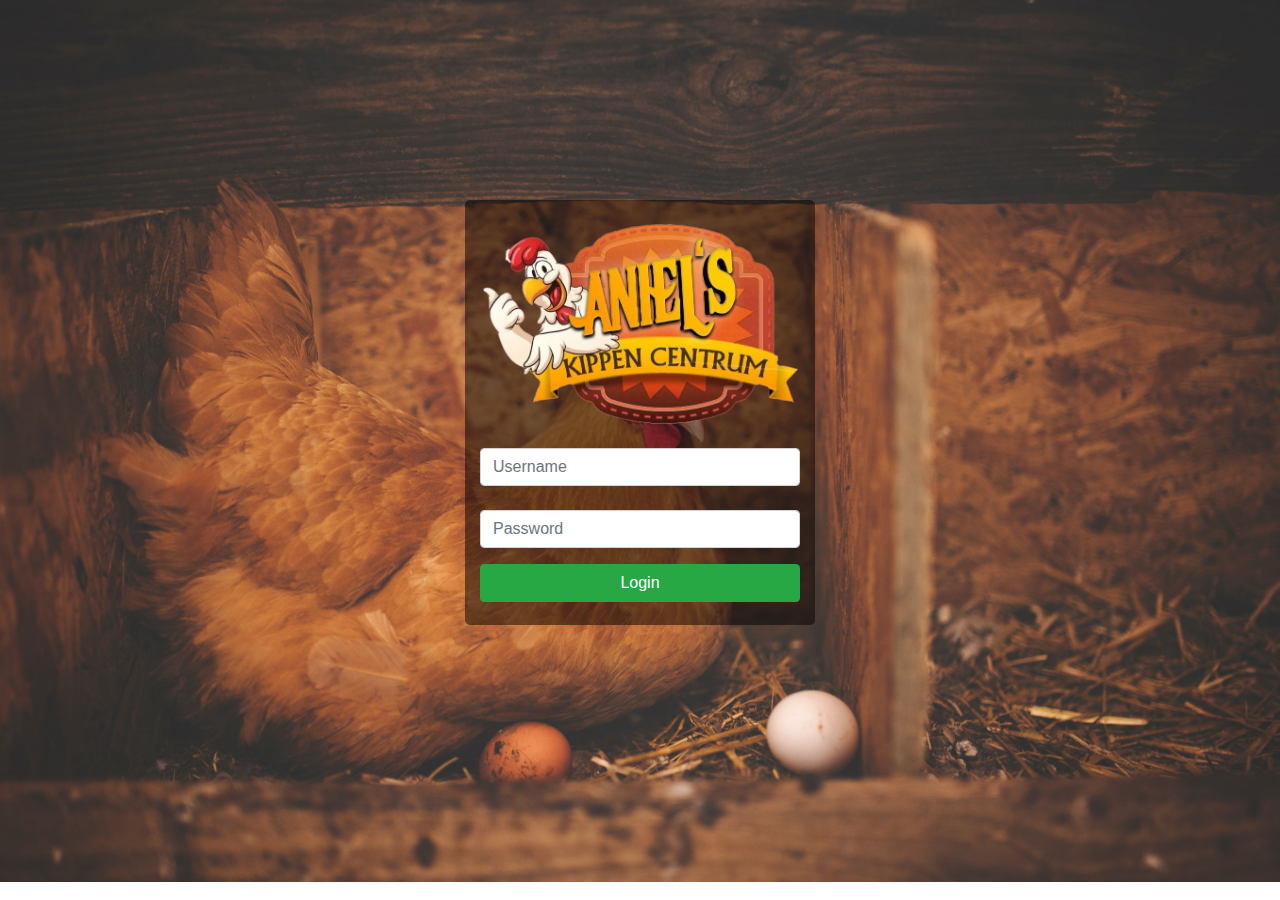
==== index.html @ 964991c5 "Add files via upload" ====
<!DOCTYPE html>
<html lang="en">
    
  <head>
    <meta charset="utf-8">
    <meta http-equiv="X-UA-Compatible" content="IE=edge">
    <meta name="viewport" content="width=device-width, initial-scale=1">
    <title>Login</title>
    <link rel="stylesheet" href="https://maxcdn.bootstrapcdn.com/bootstrap/4.0.0/css/bootstrap.min.css" integrity="sha384-Gn5384xqQ1aoWXA+058RXPxPg6fy4IWvTNh0E263XmFcJlSAwiGgFAW/dAiS6JXm" crossorigin="anonymous">
    <link rel="stylesheet" href="main.css">
  </head>

  <body>
      
    <div id="bg-view">
      <div class="container rounded">
       <div class="mx-auto" style="width: 350px;">
        <div id="cover-overlay">
            
            <br>
             <img src="img/logo.png" height="200" width="315">
            <br>
            <br>
            
<form action="#" method="post">  
    
  <div class="form-group inline">
    <div class="col-sm-12">
      <input type="text" class="form-control" name="username" placeholder="Username">
        
        <br>
        
      <input type="password" class="form-control" name="password" placeholder="Password">
    </div>
  </div>
              
  <div class="form-group inline">
    <div class="col-sm-1">
      <button type="submit" class="btn btn-success"  style="width: 320px;">Login</button>
    </div>
  </div>
              
</form>

        <script src="https://ajax.googleapis.com/ajax/libs/jquery/1.12.4/jquery.min.js"></script>
        <script src="js/bootstrap.min.js"></script>
            
      </div>
    </div>
  </div>
</div>
      
  </body>
    
</html>
---- main.css ----
#bg-view{
  background-image: url('img/chicken.jpg');
  background-size: cover;
  height: 882px;
  background-repeat: no-repeat;
}
#cover-overlay{
  background-color: rgba(0, 0, 0, 0.5);
  border-radius: 5px;
  height: 425px;
  text-align: center;
}
.container{
    margin: auto;
    padding: 200px;
    }
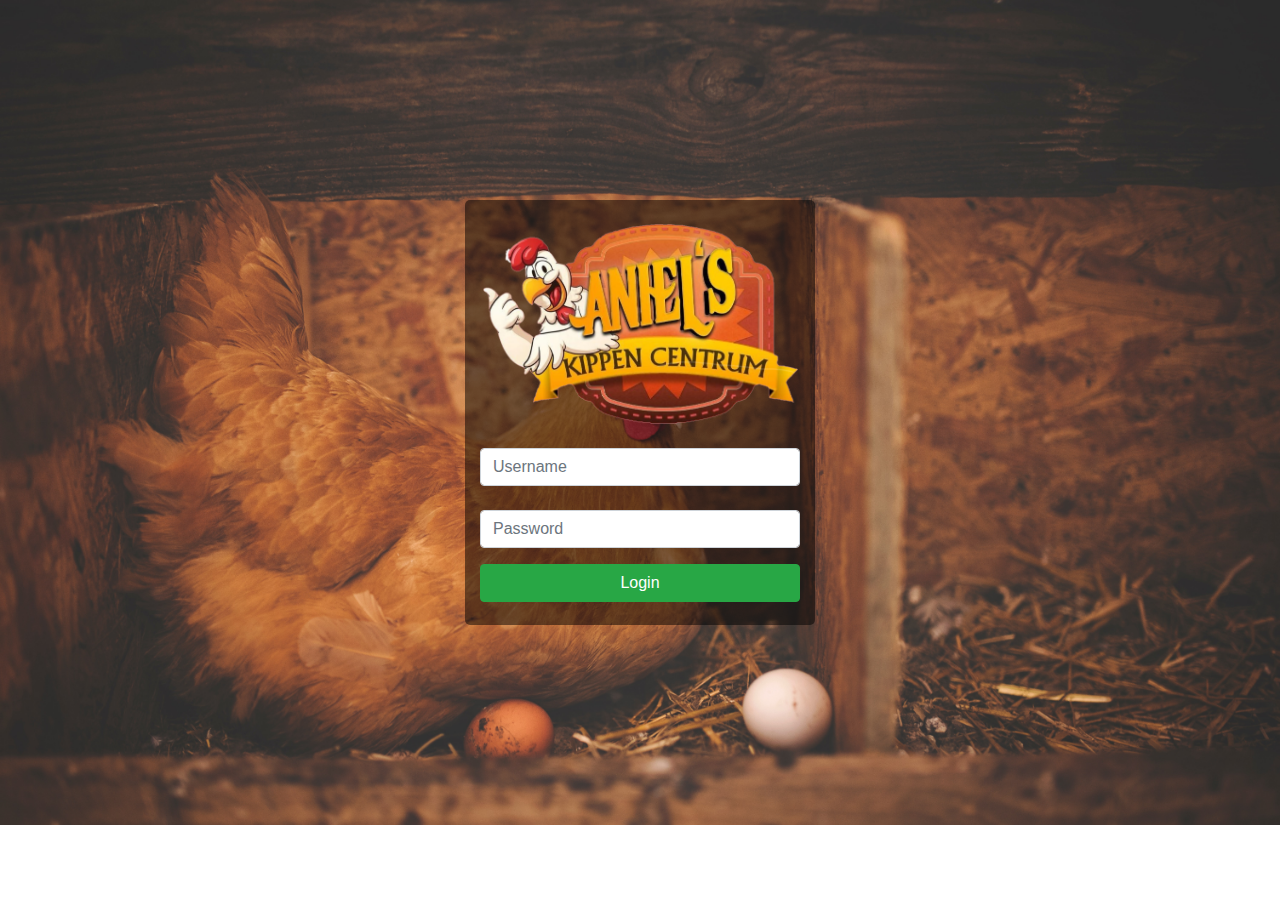
==== commit 9e69b905: "tried cover and inherit" ====
--- a/index.html
+++ b/index.html
@@ -1,6 +1,6 @@
 <!DOCTYPE html>
 <html lang="en">
-    
+
   <head>
     <meta charset="utf-8">
     <meta http-equiv="X-UA-Compatible" content="IE=edge">
@@ -11,45 +11,45 @@
   </head>
 
   <body>
-      
+
     <div id="bg-view">
       <div class="container rounded">
        <div class="mx-auto" style="width: 350px;">
         <div id="cover-overlay">
-            
+
             <br>
              <img src="img/logo.png" height="200" width="315">
             <br>
             <br>
-            
-<form action="#" method="post">  
-    
-  <div class="form-group inline">
-    <div class="col-sm-12">
-      <input type="text" class="form-control" name="username" placeholder="Username">
-        
-        <br>
-        
-      <input type="password" class="form-control" name="password" placeholder="Password">
-    </div>
-  </div>
-              
-  <div class="form-group inline">
-    <div class="col-sm-1">
-      <button type="submit" class="btn btn-success"  style="width: 320px;">Login</button>
-    </div>
-  </div>
-              
-</form>
 
-        <script src="https://ajax.googleapis.com/ajax/libs/jquery/1.12.4/jquery.min.js"></script>
-        <script src="js/bootstrap.min.js"></script>
-            
+            <form action="#" method="post">
+
+              <div class="form-group inline">
+                <div class="col-sm-12">
+                  <input type="text" class="form-control" name="username" placeholder="Username">
+
+                    <br>
+
+                  <input type="password" class="form-control" name="password" placeholder="Password">
+                </div>
+              </div>
+
+              <div class="form-group inline">
+                <div class="col-sm-1">
+                  <button type="submit" class="btn btn-success"  style="width: 320px;">Login</button>
+                </div>
+              </div>
+
+            </form>
+
+            <script src="https://ajax.googleapis.com/ajax/libs/jquery/1.12.4/jquery.min.js"></script>
+            <script src="js/bootstrap.min.js"></script>
+
+          </div>
+        </div>
       </div>
     </div>
-  </div>
-</div>
-      
+
   </body>
-    
+
 </html>
--- a/main.css
+++ b/main.css
@@ -1,7 +1,11 @@
+body {
+    font-family: 'Nunito', sans-serif;
+}
 #bg-view{
   background-image: url('img/chicken.jpg');
   background-size: cover;
-  height: 882px;
+  height: inherit;
+  width: inherit;
   background-repeat: no-repeat;
 }
 #cover-overlay{
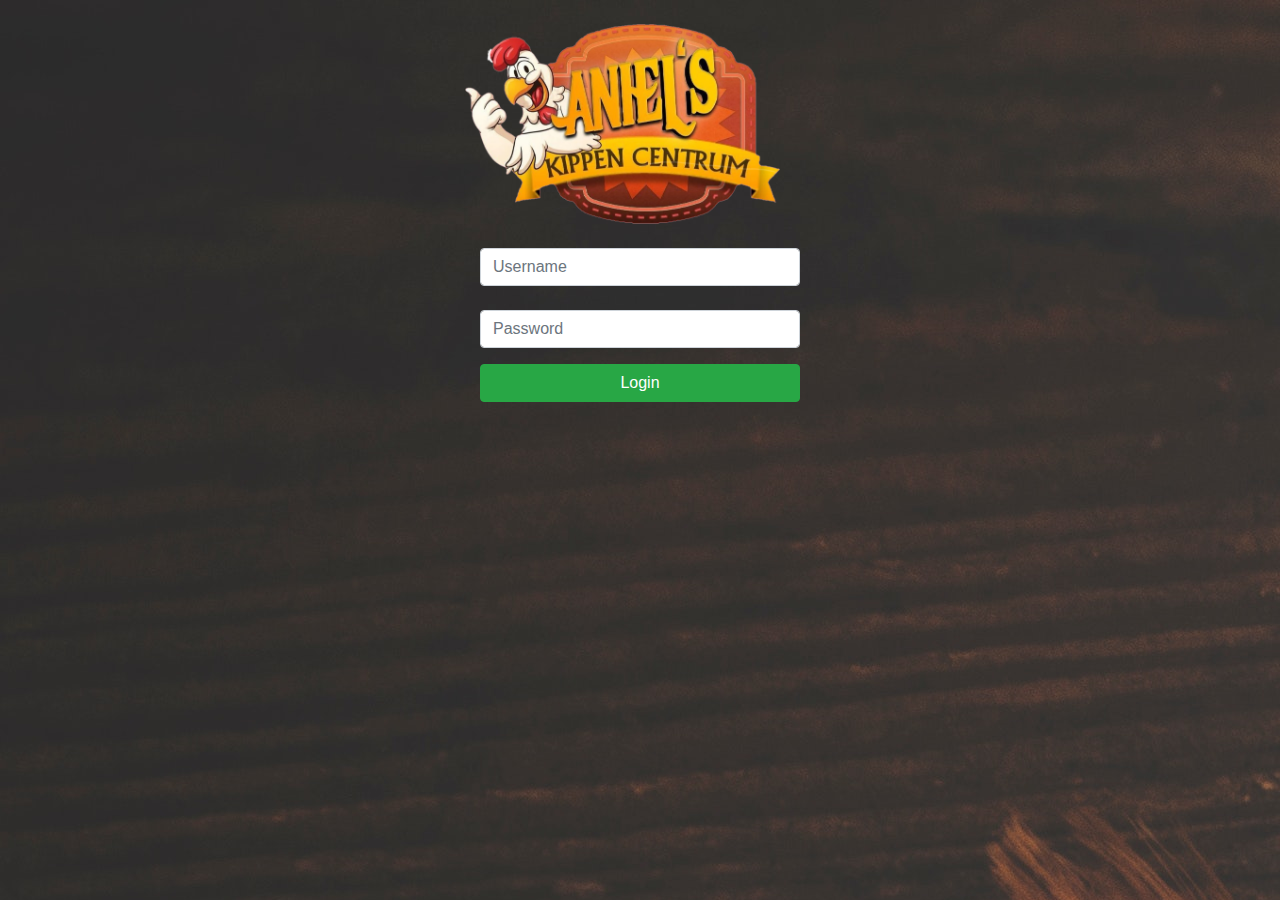
==== commit 93e8fe07: "Add files via upload" ====
--- a/index.html
+++ b/index.html
@@ -7,12 +7,13 @@
     <meta name="viewport" content="width=device-width, initial-scale=1">
     <title>Login</title>
     <link rel="stylesheet" href="https://maxcdn.bootstrapcdn.com/bootstrap/4.0.0/css/bootstrap.min.css" integrity="sha384-Gn5384xqQ1aoWXA+058RXPxPg6fy4IWvTNh0E263XmFcJlSAwiGgFAW/dAiS6JXm" crossorigin="anonymous">
-    <link rel="stylesheet" href="main.css">
+    <link rel="stylesheet" href="styles.css">
   </head>
 
-  <body>
+  <body style="background-image:url('img/chicken.jpg')">
 
-    <div id="bg-view">
+    <container>
+      <div class="container-frame">
       <div class="container rounded">
        <div class="mx-auto" style="width: 350px;">
         <div id="cover-overlay">
@@ -49,6 +50,7 @@
         </div>
       </div>
     </div>
+    </container>
 
   </body>
 
